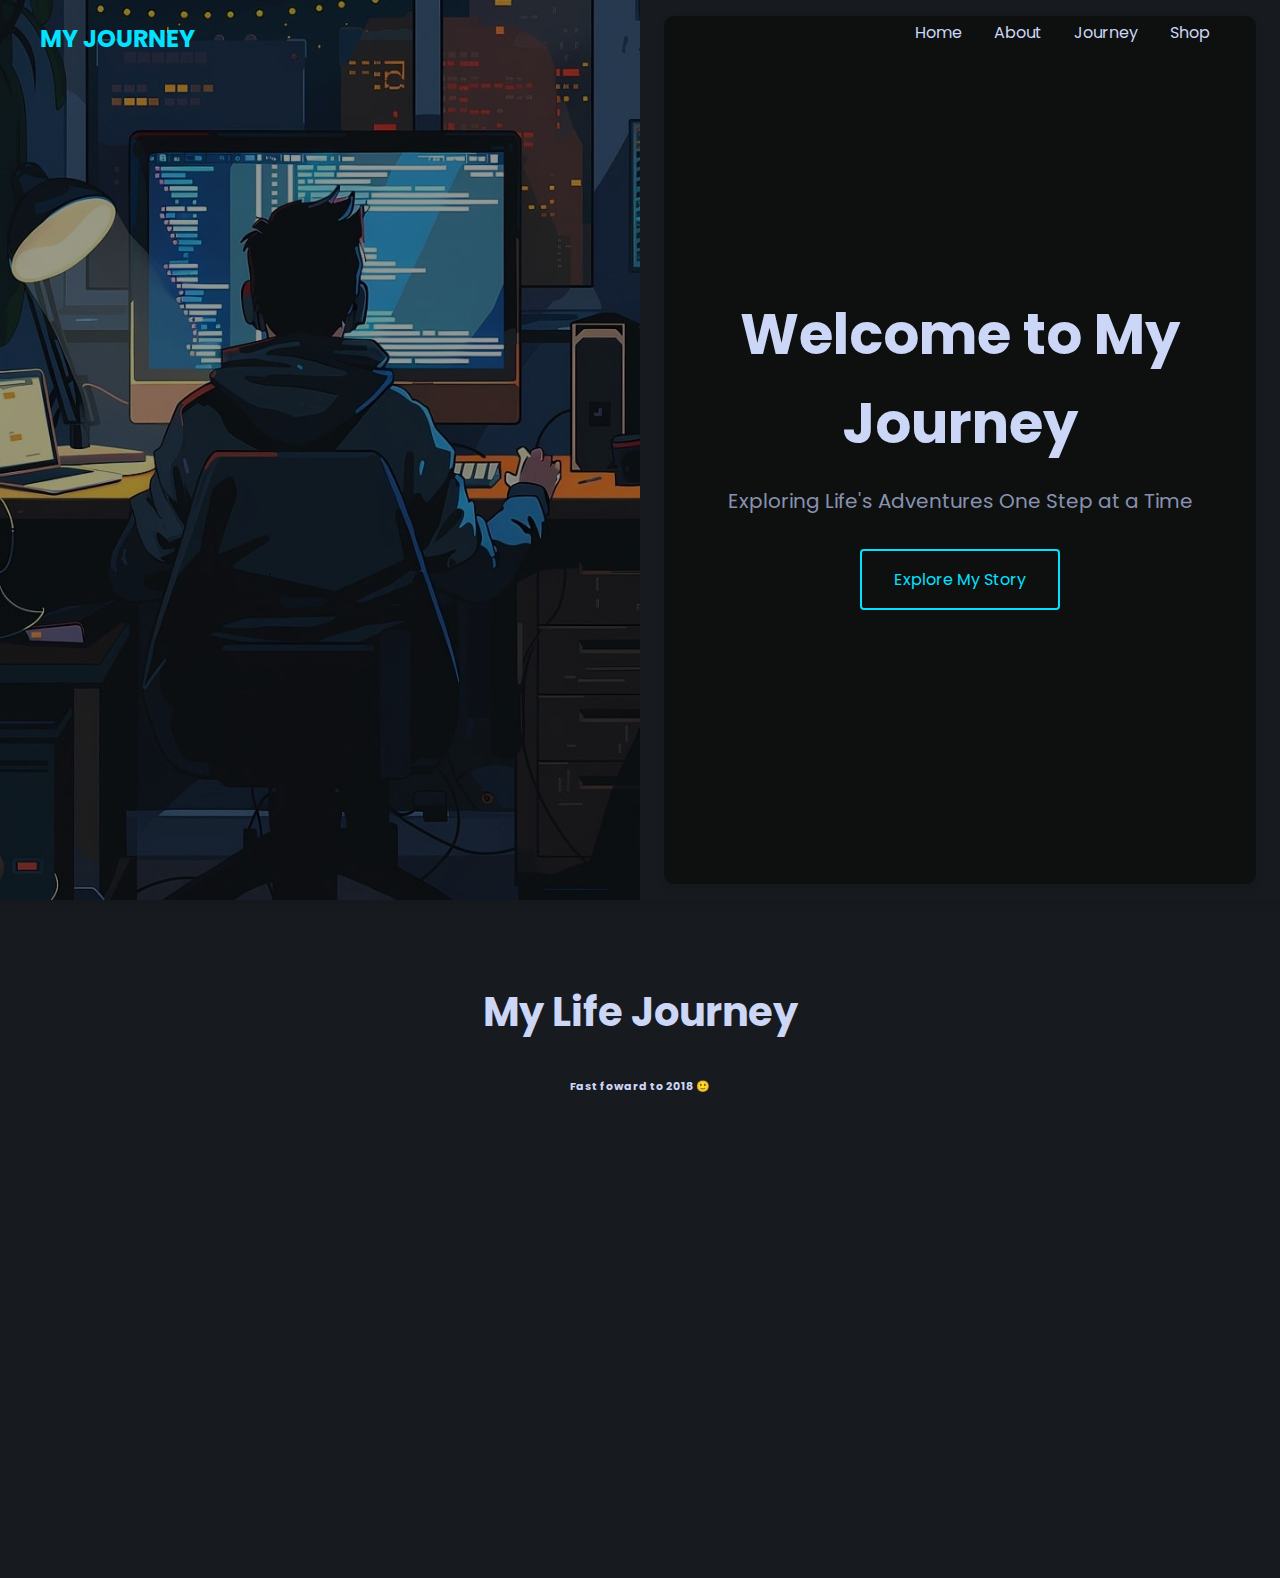
==== index.html @ 6c6986cd "Initial" ====
<!DOCTYPE html>
<html lang="en">
<head>
    <meta charset="UTF-8">
    <meta name="viewport" content="width=device-width, initial-scale=1.0">
    <title>My Journey</title>
    <link rel="stylesheet" href="style.css">
    <link rel="stylesheet" href="https://cdnjs.cloudflare.com/ajax/libs/font-awesome/6.0.0/css/all.min.css">
</head>
<body>
    <nav>
        <div class="nav-content">
            <div class="logo">MY JOURNEY</div>
            <div class="nav-toggle" id="navToggle">
                <i class="fas fa-bars"></i>
            </div>
            <ul class="nav-links">
                <li><a href="#home">Home</a></li>
                <li><a href="#about">About</a></li>
                <li><a href="#journey">Journey</a></li>
                <li><a href="./products.html">Shop</a></li>
            </ul>
        </div>
    </nav>

    <section id="home" class="hero">
        <div class="image"><img src="background1.jpg" height="100%" alt="meself"></div>
        <div class="hero-content">
            <div class="inner-hero-content">
                <h1>Welcome to My Journey</h1>
                <p>Exploring Life's Adventures One Step at a Time</p>
                <a href="#journey" class="cta-button">Explore My Story</a>
            </div>
        </div>
    </section>

    <section id="journey" class="timeline">
        <h2>My Life Journey<br> <span style="font-size: 11px;" class="subtitle">Fast foward to 2018 🙂</span></h2>
        <div class="timeline-container">
            <div class="timeline-item">
                <!-- <div class="timeline-dot"></div> -->
                <div class="timeline-content">
                    <h3>2018</h3>
                    <p>Started my journey in web development</p>
                </div>
            </div>
            <div class="timeline-item">
                <!-- <div class="timeline-dot"></div> -->
                <div class="timeline-content">
                    <h3>2021</h3>
                    <p>Completed my first major project</p>
                </div>
            </div>
            <div class="timeline-item">
                <!-- <div class="timeline-dot"></div> -->
                <div class="timeline-content">
                    <h3>2022</h3>
                    <p>Launched my first business venture</p>
                </div>
            </div>
            <div class="timeline-item">
                <!-- <div class="timeline-dot"></div> -->
                <div class="timeline-content">
                    <h3>2022</h3>
                    <p>Launched my first business venture</p>
                </div>
            </div>
            <div class="timeline-item">
                <!-- <div class="timeline-dot"></div> -->
                <div class="timeline-content">
                    <h3>2022</h3>
                    <p>Launched my first business venture</p>
                </div>
            </div>
            <div class="timeline-item">
                <!-- <div class="timeline-dot"></div> -->
                <div class="timeline-content">
                    <h3>2022</h3>
                    <p>Launched my first business venture</p>
                </div>
            </div>
            <!-- Add more timeline items as needed -->
        </div>
    </section>

    <script src="script.js"></script>
</body>
</html>
---- style.css ----
@import url('https://fonts.googleapis.com/css2?family=Lobster&family=Poppins:ital,wght@0,100;0,200;0,300;0,400;0,500;0,600;0,700;0,800;0,900;1,100;1,200;1,300;1,400;1,500;1,600;1,700;1,800;1,900&display=swap');

:root {
    --primary-dark: #171b20;
    --primary-light: #0e1010;
    --accent: #05e2ff;
    --text-primary: #ccd6f6;
    --text-secondary: #8892b0;

    --primary: #00E5FF;
    --secondary: #80FFDB;
    --text-primary1: #FFFFFF;
    --text-secondary1: #8892B0;
    --background: #0A192F;
    --background-light: #112240;
}

* {
    margin: 0;
    padding: 0;
    font-family: "Poppins", Arial, Helvetica, sans-serif;
    box-sizing: border-box;
}

body {
    font-family: 'Inter', sans-serif;
    background-color: var(--primary-dark);
    color: var(--text-primary);
    line-height: 1.6;
}

/* Navigation */
nav {
    position: absolute;
    width: 100%;
    /* background-color: var(--primary-dark); */
    padding: 1rem 0;
    z-index: 1000;
    /* box-shadow: 0 2px 10px rgba(0, 0, 0, 0.3); */
}

.nav-content {
    max-width: 1200px;
    margin: 0 auto;
    padding: 0 2rem;
    display: flex;
    justify-content: space-between;
    align-items: center;
}

.logo {
    font-size: 1.5rem;
    position: absolute;
    top: 20px;
    left: 40px;
    font-weight: bold;
    color: var(--accent);
}

.nav-links {
    display: flex;
    position: absolute;
    right: 70px;
    top: 20px;
    list-style: none;
    gap: 2rem;
}

.nav-links a {
    color: var(--text-primary);
    text-decoration: none;
    transition: color 0.3s ease;
}

.nav-links a:hover {
    color: var(--accent);
}

.nav-toggle {
    display: none;
    font-size: 1.5rem;
    cursor: pointer;
    color: var(--text-primary);
}

/* Hero Section */
.hero {
    height: 100vh; /* Set the height to the full viewport height */
    display: grid;
    grid-template-columns: 1fr 1fr; /* Two columns of equal width */
    align-items: center;
    justify-content: center;
    text-align: center;
    padding: 0;
    box-shadow: 0px 4px 8px rgba(0, 0, 0, 0.1);
    background-color: var(--primary-dark);
    /* background: linear-gradient(to bottom, var(--primary-dark), var(--primary-light)); */
}

.hero .image,
.hero .hero-content {
    height: 100%; /* Ensure child elements take full height of the hero section */
    display: flex;
    align-items: center;
    justify-content: center;
    flex-direction: column;
}



.hero img {
    max-height: 100vh; /* Ensure the image does not overflow the hero section */
    width: 100%; /* Maintain aspect ratio */
    position: relative;
    z-index: 0;
}
.hero .image::before {
    content: '';
    position: absolute;
    top: 0;
    left: 0;
    width: 50%;
    height: 100%;
    background: rgba(0, 0, 0, 0.4); /* Adjust the opacity as needed */
    z-index: 1;
}
.hero .inner-hero-content {
    background-color: var(--primary-light); /* Set a different background color */
    padding: 2rem; /* Add padding from all sides */
    margin: 1rem; /* Add margin from all sides */
    border-radius: 10px; /* Optional: Add rounded corners */
    box-shadow: 0 4px 8px rgba(0, 0, 0, 0.1); /* Optional: Add a subtle shadow */
    display: flex;
    align-items: center;
    justify-content: center;
    text-align: center;
    flex-direction: column;
    width: calc(100% - 3rem); /* Adjust width to account for margin */
    height: 100%; /*Adjust height to account for margin */
}

.hero h1 {
    font-size: 3.5rem;
    margin-bottom: 1rem;
    color: var(--text-primary);
}

.hero p {
    font-size: 1.25rem;
    color: var(--text-secondary);
    margin-bottom: 2rem;
}

.cta-button {
    display: inline-block;
    padding: 1rem 2rem;
    background-color: transparent;
    border: 2px solid var(--accent);
    color: var(--accent);
    text-decoration: none;
    border-radius: 4px;
    transition: all 0.3s ease;
}

.cta-button:hover {
    background-color: rgba(100, 255, 218, 0.1);
}

/* Timeline Section */
.timeline {
    padding: 5rem 2rem;
}

.timeline h2 {
    text-align: center;
    margin-bottom: 3rem;
    font-size: 2.5rem;
}

.timeline-container {
    max-width: 1000px;
    display: grid;
    gap: 20px;
    grid-template-columns: repeat(2, 1fr);
    margin: 0 auto;
    position: relative;
}

/* .timeline-container::before {
    content: '';
    position: absolute;
    left: 50%;
    transform: translateX(-50%);
    width: 2px;
    height: 100%;
    background-color: var(--accent);
} */

.timeline-item {
    margin-bottom: 2rem;
    position: relative;
}

.timeline-dot {
    position: absolute;
    left: 50%;
    transform: translateX(-50%);
    width: 15px;
    height: 15px;
    border-radius: 50%;
    background-color: var(--accent);
}

.timeline-content {
    width: calc(100%);
    padding: 1.5rem;
    background-color: var(--primary-light);
    border-radius: 4px;
    height: 100%;
    position: relative;
}

/* .timeline-item:nth-child(odd) .timeline-content {
    margin-left: auto;
} */

/* Responsive Design */
@media (max-width: 768px) {
    .image {
        display: none !important;
    }
    .hero {
        grid-template-columns: 1fr; /* Single column layout */
    }
    .hero .inner-hero-content {
        width: calc(100% - 1rem); /* Full width */
    }
    .logo {
        left: 20px;
    }
    
    .nav-toggle {
        display: block;
        position: absolute;
        right: 26px;
        top: 20px;
        z-index: 9999;
    }

    .nav-links {
        display: flex;
        flex-direction: column;
        align-items: center;
        gap: 1rem;
        position: absolute;
        top: -2000%; /* Initially hide off-screen */
        left: 0;
        width: 100%;
        background-color: var(--primary-dark);
        padding: 1rem 0;
        transition: top 0.3s ease; /* Smooth transition */
    }

    .nav-links.active {
        top: 0; /* Slide down */
    }

    .hero h1 {
        font-size: 2.5rem;
    }

    .timeline-container::before {
        left: 30px;
    }

    .timeline-dot {
        left: 30px;
    }

    .timeline-content {
        width: calc(100%);
        /* margin-left: 80px !important; */
    }
    .timeline-container {
        grid-template-columns: 1fr;
        text-align: center;
    }
}
@media (min-width: 1200px) {
    .timeline-container {
        grid-template-columns: 1fr 1fr 1fr;
    }
}
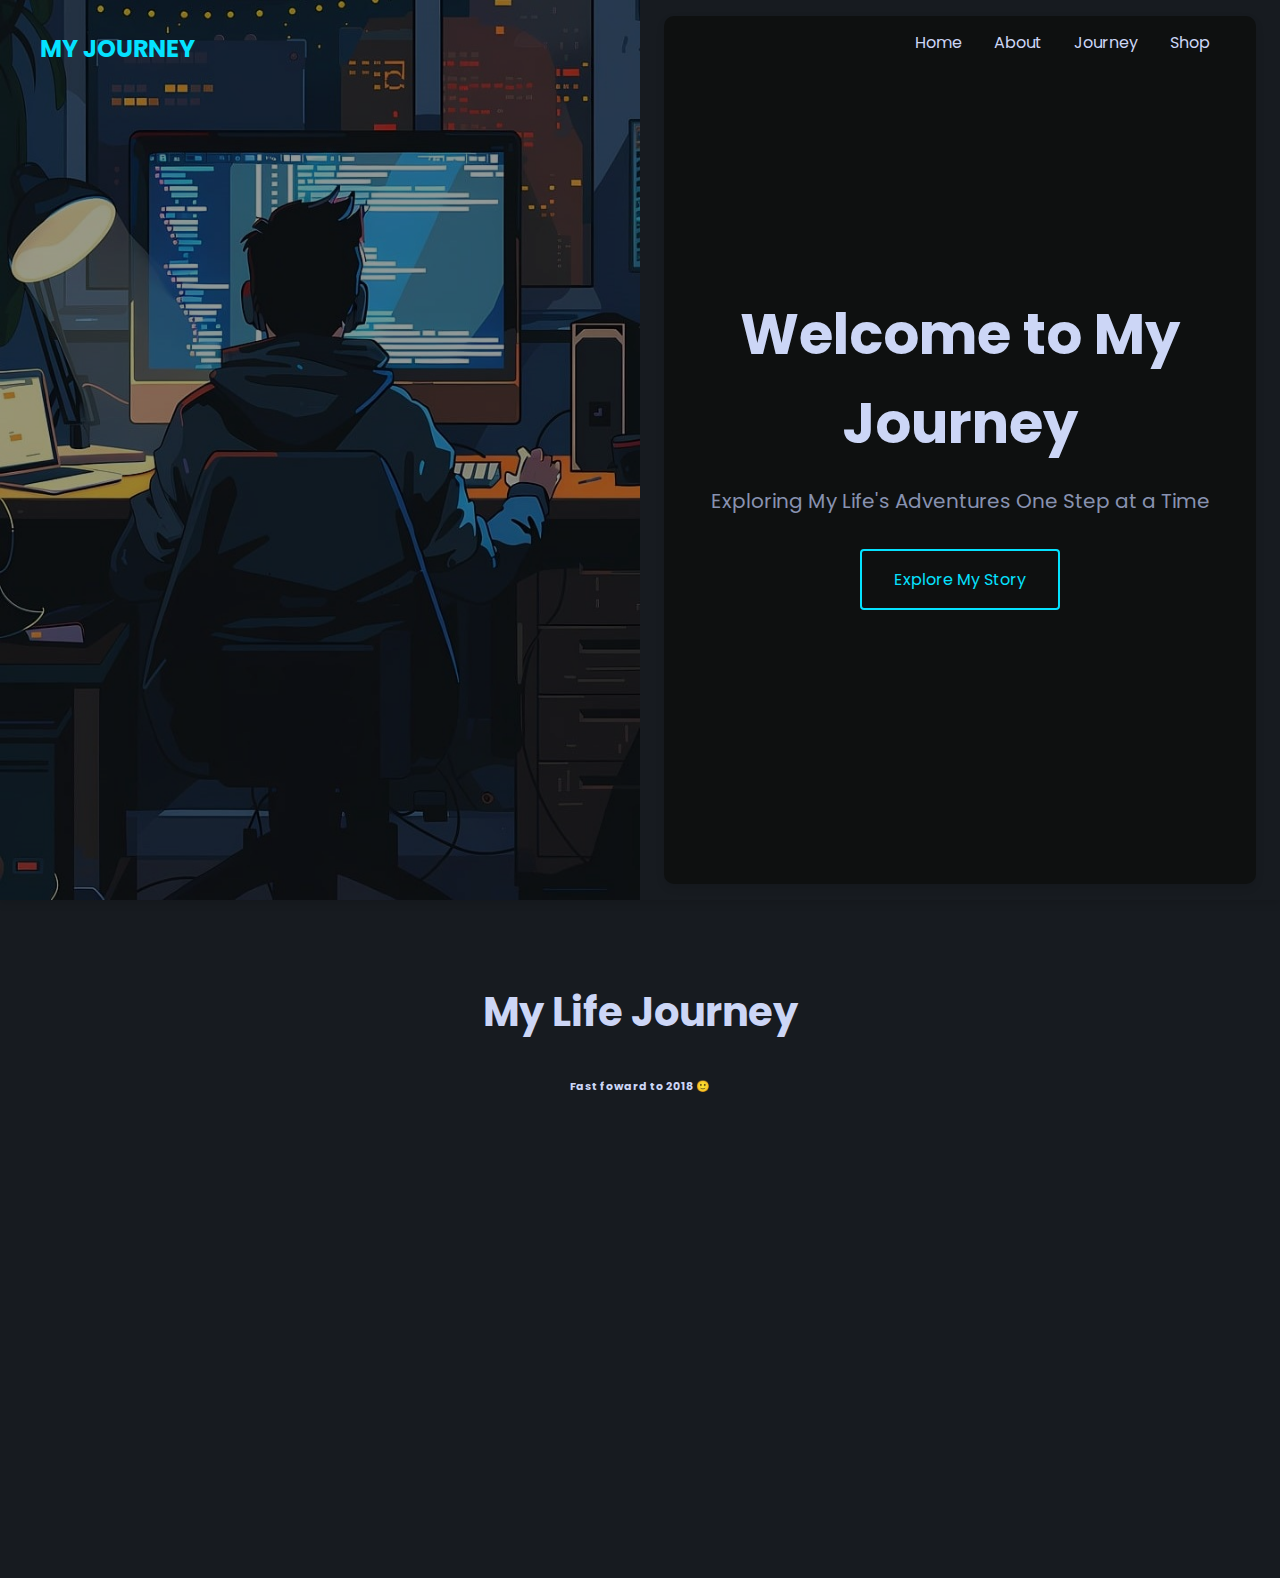
==== commit 430216ec: "restructured" ====
--- a/index.html
+++ b/index.html
@@ -3,8 +3,9 @@
 <head>
     <meta charset="UTF-8">
     <meta name="viewport" content="width=device-width, initial-scale=1.0">
+    <link rel="icon" href="./images/logo.jpg" type="image/x-icon">
     <title>My Journey</title>
-    <link rel="stylesheet" href="style.css">
+    <link rel="stylesheet" href="./css/style.css">
     <link rel="stylesheet" href="https://cdnjs.cloudflare.com/ajax/libs/font-awesome/6.0.0/css/all.min.css">
 </head>
 <body>
@@ -18,63 +19,63 @@
                 <li><a href="#home">Home</a></li>
                 <li><a href="#about">About</a></li>
                 <li><a href="#journey">Journey</a></li>
-                <li><a href="./products.html">Shop</a></li>
+                <li><a href="./products.php">Shop</a></li>
             </ul>
         </div>
     </nav>
 
     <section id="home" class="hero">
-        <div class="image"><img src="background1.jpg" height="100%" alt="meself"></div>
+        <div class="image"><img src="./images/background1.jpg" height="100%" alt="meself"></div>
         <div class="hero-content">
             <div class="inner-hero-content">
                 <h1>Welcome to My Journey</h1>
-                <p>Exploring Life's Adventures One Step at a Time</p>
+                <p>Exploring My Life's Adventures One Step at a Time</p>
                 <a href="#journey" class="cta-button">Explore My Story</a>
             </div>
         </div>
     </section>
 
-    <section id="journey" class="timeline">
+    <section id="journey" class="journey">
         <h2>My Life Journey<br> <span style="font-size: 11px;" class="subtitle">Fast foward to 2018 🙂</span></h2>
-        <div class="timeline-container">
-            <div class="timeline-item">
+        <div class="journey-container">
+            <div class="journey-item">
                 <!-- <div class="timeline-dot"></div> -->
-                <div class="timeline-content">
+                <div class="journey-content">
                     <h3>2018</h3>
                     <p>Started my journey in web development</p>
                 </div>
             </div>
-            <div class="timeline-item">
+            <div class="journey-item">
                 <!-- <div class="timeline-dot"></div> -->
-                <div class="timeline-content">
+                <div class="journey-content">
                     <h3>2021</h3>
                     <p>Completed my first major project</p>
                 </div>
             </div>
-            <div class="timeline-item">
+            <div class="journey-item">
                 <!-- <div class="timeline-dot"></div> -->
-                <div class="timeline-content">
+                <div class="journey-content">
                     <h3>2022</h3>
                     <p>Launched my first business venture</p>
                 </div>
             </div>
-            <div class="timeline-item">
+            <div class="journey-item">
                 <!-- <div class="timeline-dot"></div> -->
-                <div class="timeline-content">
+                <div class="journey-content">
                     <h3>2022</h3>
                     <p>Launched my first business venture</p>
                 </div>
             </div>
-            <div class="timeline-item">
+            <div class="journey-item">
                 <!-- <div class="timeline-dot"></div> -->
-                <div class="timeline-content">
+                <div class="journey-content">
                     <h3>2022</h3>
                     <p>Launched my first business venture</p>
                 </div>
             </div>
-            <div class="timeline-item">
+            <div class="journey-item">
                 <!-- <div class="timeline-dot"></div> -->
-                <div class="timeline-content">
+                <div class="journey-content">
                     <h3>2022</h3>
                     <p>Launched my first business venture</p>
                 </div>
@@ -83,6 +84,6 @@
         </div>
     </section>
 
-    <script src="script.js"></script>
+    <script src="./js/script.js"></script>
 </body>
 </html>--- a/css/style.css
+++ b/css/style.css
@@ -0,0 +1,278 @@
+@import url('https://fonts.googleapis.com/css2?family=Lobster&family=Poppins:ital,wght@0,100;0,200;0,300;0,400;0,500;0,600;0,700;0,800;0,900;1,100;1,200;1,300;1,400;1,500;1,600;1,700;1,800;1,900&display=swap');
+
+:root {
+    --primary-dark: #171b20;
+    --primary-light: #0e1010;
+    --accent: #05e2ff;
+    --text-primary: #ccd6f6;
+    --text-secondary: #8892b0;
+}
+
+* {
+    margin: 0;
+    padding: 0;
+    font-family: "Poppins", Arial, Helvetica, sans-serif;
+    box-sizing: border-box;
+}
+
+body {
+    font-family: 'Inter', sans-serif;
+    background-color: var(--primary-dark);
+    color: var(--text-primary);
+    line-height: 1.6;
+}
+
+/* Navigation */
+nav {
+    position: absolute;
+    width: 100%;
+
+    /* background-color: var(--primary-dark); */
+    padding: 1rem 0;
+    z-index: 1000;
+    /* box-shadow: 0 2px 10px rgba(0, 0, 0, 0.3); */
+}
+
+.nav-content {
+    max-width: 1200px;
+    margin: 0 auto;
+    padding: 0 2rem;
+    display: flex;
+    justify-content: space-between;
+    align-items: center;
+}
+
+.logo {
+    font-size: 1.5rem;
+    position: absolute;
+    top: 30px;
+    left: 40px;
+    font-weight: bold;
+    color: var(--accent);
+}
+
+.nav-links {
+    display: flex;
+    position: absolute;
+    right: 70px;
+    top: 30px;
+    list-style: none;
+    gap: 2rem;
+}
+
+.nav-links a {
+    color: var(--text-primary);
+    text-decoration: none;
+    transition: color 0.3s ease;
+}
+
+.nav-links a:hover {
+    color: var(--accent);
+}
+
+.nav-toggle {
+    display: none;
+    font-size: 1.5rem;
+    cursor: pointer;
+    color: var(--text-primary);
+}
+
+/* Hero Section */
+.hero {
+    height: 100vh; /* Set the height to the full viewport height */
+    display: grid;
+    grid-template-columns: 1fr 1fr; /* Two columns of equal width */
+    align-items: center;
+    justify-content: center;
+    text-align: center;
+    padding: 0;
+    box-shadow: 0px 4px 8px rgba(0, 0, 0, 0.1);
+    background-color: var(--primary-dark);
+    /* background: linear-gradient(to bottom, var(--primary-dark), var(--primary-light)); */
+}
+
+.hero .image,
+.hero .hero-content {
+    height: 100%; /* Ensure child elements take full height of the hero section */
+    display: flex;
+    align-items: center;
+    justify-content: center;
+    flex-direction: column;
+}
+
+
+
+.hero img {
+    max-height: 100vh; /* Ensure the image does not overflow the hero section */
+    width: 100%; /* Maintain aspect ratio */
+    position: relative;
+    z-index: 0;
+}
+.hero .image::before {
+    content: '';
+    position: absolute;
+    top: 0;
+    left: 0;
+    width: 50%;
+    height: 100%;
+    background: rgba(0, 0, 0, 0.4); /* Adjust the opacity as needed */
+    z-index: 1;
+}
+.hero .inner-hero-content {
+    background-color: var(--primary-light); /* Set a different background color */
+    padding: 2rem; /* Add padding from all sides */
+    margin: 1rem; /* Add margin from all sides */
+    border-radius: 10px; /* Optional: Add rounded corners */
+    box-shadow: 0 4px 8px rgba(0, 0, 0, 0.1); /* Optional: Add a subtle shadow */
+    display: flex;
+    align-items: center;
+    justify-content: center;
+    text-align: center;
+    flex-direction: column;
+    width: calc(100% - 3rem); /* Adjust width to account for margin */
+    height: 100%; /*Adjust height to account for margin */
+}
+
+.hero h1 {
+    font-size: 3.5rem;
+    margin-bottom: 1rem;
+    color: var(--text-primary);
+}
+
+.hero p {
+    font-size: 1.25rem;
+    color: var(--text-secondary);
+    margin-bottom: 2rem;
+}
+
+.cta-button {
+    display: inline-block;
+    padding: 1rem 2rem;
+    background-color: transparent;
+    border: 2px solid var(--accent);
+    color: var(--accent);
+    text-decoration: none;
+    border-radius: 4px;
+    transition: all 0.3s ease;
+}
+
+.cta-button:hover {
+    background-color: rgba(100, 255, 218, 0.1);
+}
+
+/* Timeline Section */
+.journey {
+    padding: 5rem 2rem;
+}
+
+.journey h2 {
+    text-align: center;
+    margin-bottom: 3rem;
+    font-size: 2.5rem;
+}
+
+.journey-container {
+    max-width: 1000px;
+    display: grid;
+    gap: 20px;
+    grid-template-columns: repeat(2, 1fr);
+    margin: 0 auto;
+    position: relative;
+}
+
+
+.journey-item {
+    margin-bottom: 2rem;
+    position: relative;
+}
+
+
+
+.journey-content {
+    width: calc(100%);
+    padding: 1.5rem;
+    background-color: var(--primary-light);
+    border-radius: 4px;
+    height: 100%;
+    position: relative;
+}
+
+/* .journey-item:nth-child(odd) .journey-content {
+    margin-left: auto;
+} */
+
+/* Responsive Design */
+@media (max-width: 768px) {
+    .image {
+        display: none !important;
+    }
+    .hero {
+        grid-template-columns: 1fr; /* Single column layout */
+    }
+    .hero .inner-hero-content {
+        width: calc(100% - 1rem); /* Full width */
+    }
+    .logo {
+        left: 20px;
+    }
+    nav {
+        padding-top: 50px;
+    }
+    .nav-toggle {
+        display: block;
+        position: absolute;
+        right: 26px;
+        top: 20px;
+        z-index: 9999;
+    }
+    .nav-content {
+        padding-top: 40px;
+        margin-left: 20px !important;
+    }
+    .nav-links {
+        display: flex;
+        flex-direction: column;
+        /* align-items: left; */
+        gap: 1rem;
+        position: absolute;
+        top: -2000%; /* Initially hide off-screen */
+        left: 0;
+        width: 100%;
+        background-color: var(--primary-dark);
+        padding: 1rem 0;
+        transition: top 0.3s ease; /* Smooth transition */
+    }
+    .nav-links li {
+        margin-left: 20px;
+    }
+
+    .nav-links.active {
+        top: 0; /* Slide down */
+    }
+
+    .hero h1 {
+        font-size: 2.5rem;
+    }
+
+    .journey-container::before {
+        left: 30px;
+    }
+
+    .timeline-dot {
+        left: 30px;
+    }
+
+    .journey-content {
+        width: calc(100%);
+        /* margin-left: 80px !important; */
+    }
+    .journey-container {
+        grid-template-columns: 1fr;
+        text-align: center;
+    }
+}
+@media (min-width: 1200px) {
+    .journey-container {
+        grid-template-columns: 1fr 1fr 1fr;
+    }
+}